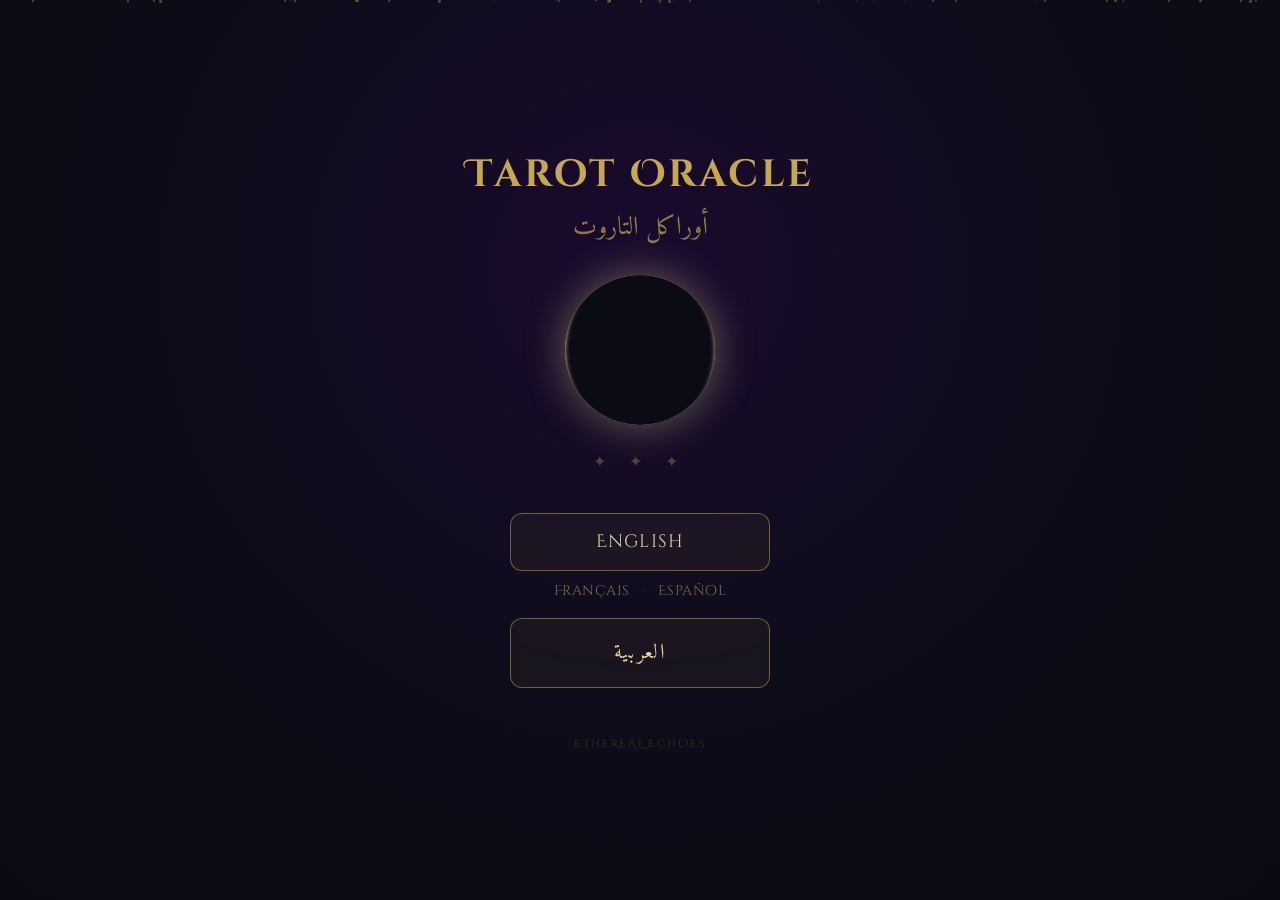
==== index.html @ 3d28d9f1 "Initial deploy — EN + AR Tarot Oracle apps with landing page" ====
<!DOCTYPE html>
<html lang="en">
<head>
  <meta charset="UTF-8">
  <meta name="viewport" content="width=device-width, initial-scale=1.0, viewport-fit=cover">
  <meta name="description" content="Tarot Oracle — Spiritual guidance through the cards, personalized by your zodiac sign, numerology, and the energies of the day.">
  <meta name="theme-color" content="#0a0a12">
  <title>Tarot Oracle | أوراكل التاروت</title>
  <link rel="preconnect" href="https://fonts.googleapis.com">
  <link rel="preconnect" href="https://fonts.gstatic.com" crossorigin>
  <link href="https://fonts.googleapis.com/css2?family=Cinzel+Decorative:wght@400;700&family=Amiri:wght@400;700&display=swap" rel="stylesheet">
  <style>
    *, *::before, *::after { margin: 0; padding: 0; box-sizing: border-box; }

    body {
      min-height: 100vh;
      display: flex;
      align-items: center;
      justify-content: center;
      background: radial-gradient(ellipse at 50% 30%, #1a0a2e 0%, #0d0d1a 50%, #0a0a12 100%);
      color: #e8d5a3;
      font-family: 'Cinzel Decorative', serif;
      overflow: hidden;
    }

    /* Floating particles */
    .particles {
      position: fixed; inset: 0;
      pointer-events: none; z-index: 0;
    }
    .particle {
      position: absolute;
      width: 2px; height: 2px;
      background: rgba(200, 168, 78, 0.4);
      border-radius: 50%;
      animation: float linear infinite;
    }
    @keyframes float {
      0%   { transform: translateY(100vh) scale(0); opacity: 0; }
      10%  { opacity: 1; }
      90%  { opacity: 1; }
      100% { transform: translateY(-10vh) scale(1); opacity: 0; }
    }

    .container {
      position: relative; z-index: 1;
      text-align: center;
      padding: 2rem;
    }

    /* Living moon — breathes through its phases */
    .moon-orb {
      position: relative;
      width: 150px;
      height: 150px;
      margin: 0 auto 1.6rem;
      border-radius: 50%;
      overflow: hidden;
      background:
        radial-gradient(circle at 64% 30%, rgba(70,55,30,0.18) 0 6px, transparent 7px),
        radial-gradient(circle at 37% 55%, rgba(70,55,30,0.16) 0 10px, transparent 11px),
        radial-gradient(circle at 57% 71%, rgba(70,55,30,0.13) 0 6px, transparent 7px),
        radial-gradient(circle at 48% 44%, rgba(70,55,30,0.10) 0 4px, transparent 5px),
        radial-gradient(circle at 32% 30%, #fdf8ea 0%, #e6d4a0 55%, #cab885 100%);
      box-shadow: 0 0 40px rgba(232,213,150,0.40), inset -7px -7px 20px rgba(120,100,60,0.30);
      animation: glow 5s ease-in-out infinite;
    }
    .moon-orb::after {
      content: '';
      position: absolute;
      top: -6%;
      left: 0;
      width: 100%;
      height: 112%;
      border-radius: 50%;
      background: #0b0b16;
      filter: blur(2px);
      animation: moonphase 16s ease-in-out infinite;
    }
    @keyframes moonphase {
      0%   { transform: translateX(7%); }
      50%  { transform: translateX(105%); }
      100% { transform: translateX(7%); }
    }
    @keyframes glow {
      0%, 100% { filter: drop-shadow(0 0 8px rgba(200, 168, 78, 0.3)); }
      50%      { filter: drop-shadow(0 0 20px rgba(200, 168, 78, 0.7)); }
    }

    h1 {
      font-size: clamp(1.6rem, 5vw, 2.4rem);
      font-weight: 700;
      color: #c8a84e;
      letter-spacing: 0.08em;
      margin-bottom: 0.3rem;
    }

    .subtitle {
      font-family: 'Amiri', serif;
      font-size: clamp(1.2rem, 3.5vw, 1.6rem);
      color: rgba(200, 168, 78, 0.7);
      margin-bottom: 1.6rem;
      direction: rtl;
    }

    .stars {
      color: rgba(200, 168, 78, 0.35);
      font-size: 1rem;
      letter-spacing: 0.6em;
      margin-bottom: 2.5rem;
    }

    .buttons {
      display: flex;
      flex-direction: column;
      gap: 1rem;
      align-items: center;
    }

    .btn {
      display: block;
      width: 260px;
      padding: 1rem 2rem;
      border: 1.5px solid rgba(200, 168, 78, 0.5);
      border-radius: 12px;
      background: rgba(200, 168, 78, 0.06);
      color: #e8d5a3;
      font-family: 'Cinzel Decorative', serif;
      font-size: 1.1rem;
      text-decoration: none;
      letter-spacing: 0.06em;
      transition: all 0.4s ease;
      backdrop-filter: blur(4px);
    }
    .btn:hover {
      background: rgba(200, 168, 78, 0.15);
      border-color: #c8a84e;
      box-shadow: 0 0 24px rgba(200, 168, 78, 0.2), inset 0 0 24px rgba(200, 168, 78, 0.05);
      transform: translateY(-2px);
    }

    .btn-ar {
      font-family: 'Amiri', serif;
      font-size: 1.3rem;
      direction: rtl;
    }

    /* English + its alternate languages, grouped */
    .lang-group {
      display: flex;
      flex-direction: column;
      align-items: center;
      gap: 0.55rem;
    }
    .lang-alts {
      display: flex;
      align-items: center;
      gap: 0.6rem;
      font-size: 0.85rem;
    }
    .lang-alt {
      color: rgba(200, 168, 78, 0.6);
      text-decoration: none;
      letter-spacing: 0.04em;
      padding: 0.15rem 0.2rem;
      transition: color 0.3s ease, text-shadow 0.3s ease;
    }
    .lang-alt:hover {
      color: #e8d5a3;
      text-shadow: 0 0 12px rgba(200, 168, 78, 0.5);
    }
    .lang-dot { color: rgba(200, 168, 78, 0.3); }

    .footer {
      margin-top: 3rem;
      font-size: 0.7rem;
      color: rgba(200, 168, 78, 0.25);
      letter-spacing: 0.15em;
    }
  </style>
</head>
<body>

  <div class="particles" id="particles"></div>

  <div class="container">
    <h1>Tarot Oracle</h1>
    <div class="subtitle">أوراكل التاروت</div>
    <div class="moon-orb" role="img" aria-label="The moon"></div>
    <div class="stars">✦ ✦ ✦</div>

    <div class="buttons">
      <div class="lang-group">
        <a href="en/?lang=en" class="btn">English</a>
        <div class="lang-alts">
          <a href="en/?lang=fr" class="lang-alt">Français</a>
          <span class="lang-dot">·</span>
          <a href="en/?lang=es" class="lang-alt">Español</a>
        </div>
      </div>
      <a href="ar/" class="btn btn-ar">العربية</a>
    </div>

    <div class="footer">ETHEREAL ECHOES</div>
  </div>

  <script>
    // Floating particles
    const container = document.getElementById('particles');
    for (let i = 0; i < 40; i++) {
      const p = document.createElement('div');
      p.className = 'particle';
      p.style.left = Math.random() * 100 + '%';
      p.style.animationDuration = (6 + Math.random() * 10) + 's';
      p.style.animationDelay = (Math.random() * 8) + 's';
      p.style.width = p.style.height = (1 + Math.random() * 2) + 'px';
      container.appendChild(p);
    }
  </script>

</body>
</html>
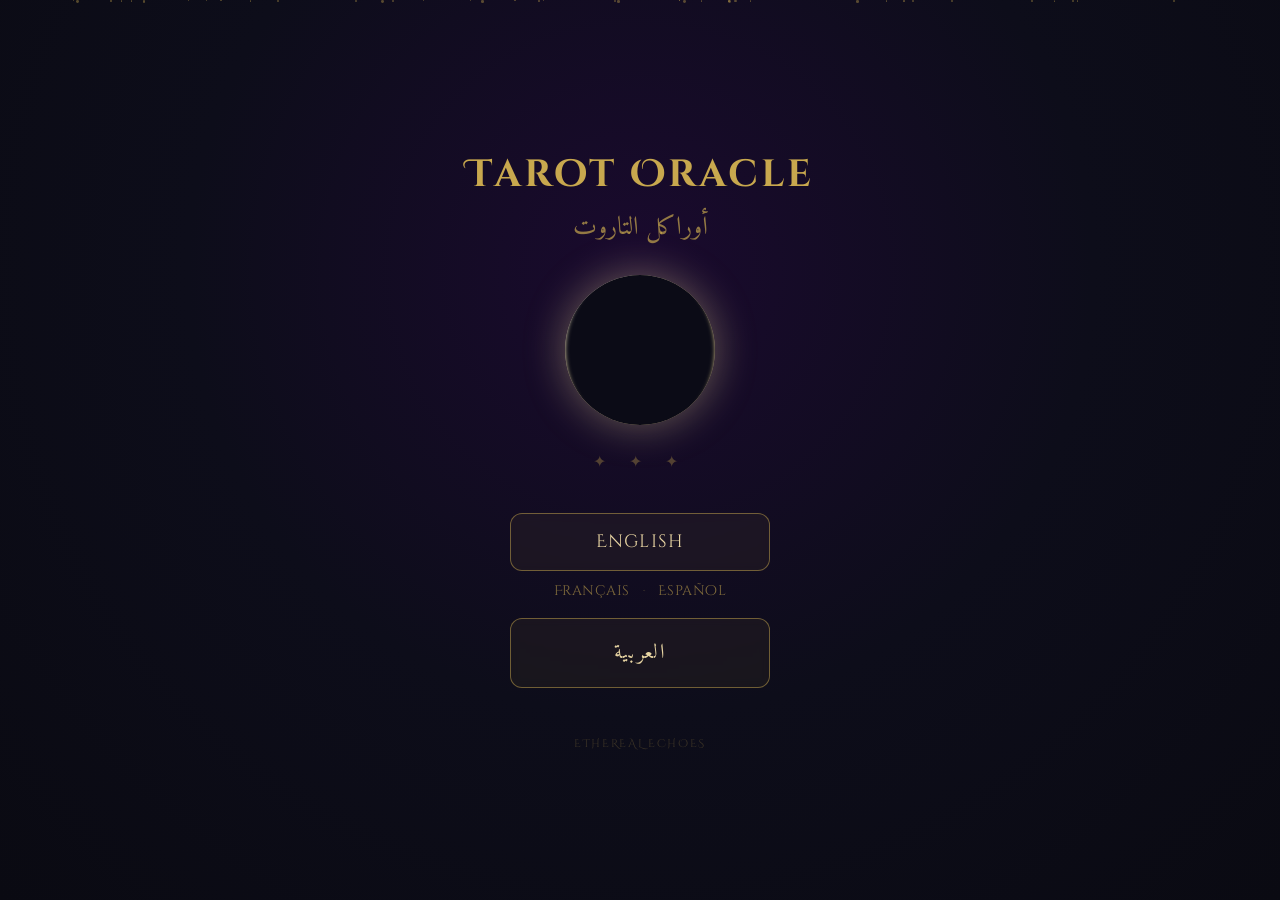
==== commit bb6532ea: "Initial deploy — EN + AR Tarot Oracle apps with landing page" ====
--- a/index.html
+++ b/index.html
@@ -178,6 +178,14 @@
       letter-spacing: 0.15em;
     }
   </style>
+<!-- Google tag (gtag.js) -->
+<script async src="https://www.googletagmanager.com/gtag/js?id=G-0RR3F8K07Q"></script>
+<script>
+  window.dataLayer = window.dataLayer || [];
+  function gtag(){dataLayer.push(arguments);}
+  gtag('js', new Date());
+  gtag('config', 'G-0RR3F8K07Q');
+</script>
 </head>
 <body>
 
@@ -191,7 +199,7 @@
 
     <div class="buttons">
       <div class="lang-group">
-        <a href="en/?lang=en" class="btn">English</a>
+        <a href="en/" class="btn">English</a>
         <div class="lang-alts">
           <a href="en/?lang=fr" class="lang-alt">Français</a>
           <span class="lang-dot">·</span>
